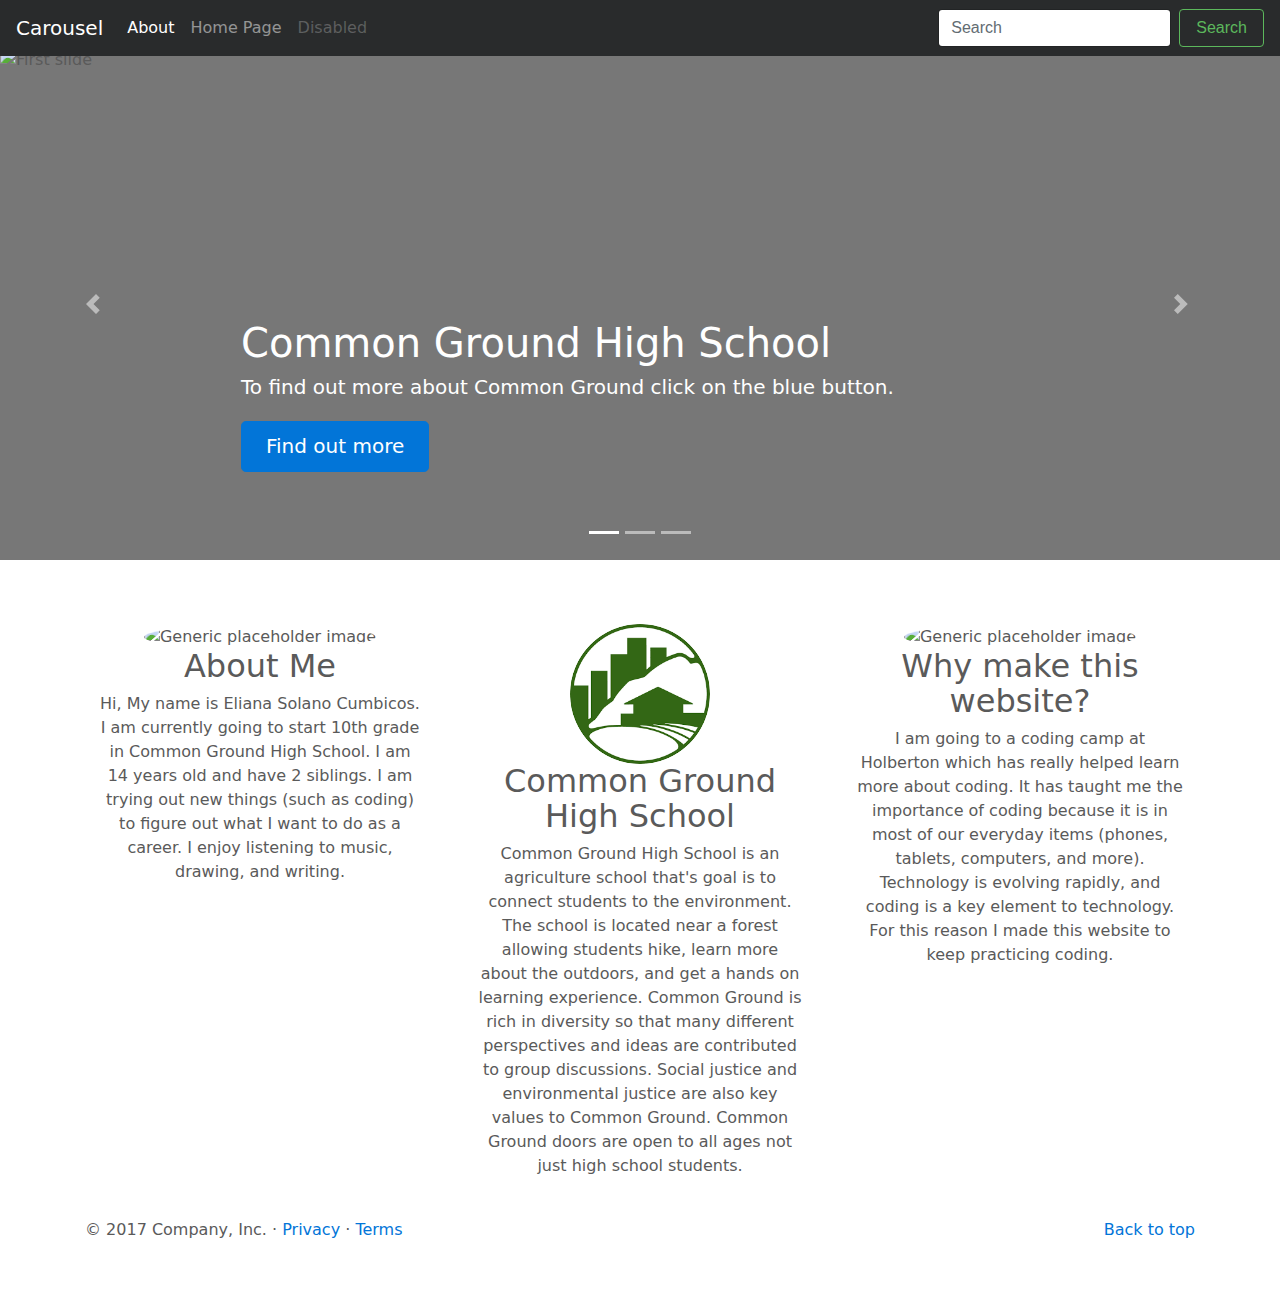
==== final_project/index.html @ 7cb396c7 "Update index.html" ====
<!DOCTYPE html>
<html lang="en">
  <head>
    <meta charset="utf-8">
    <meta name="viewport" content="width=device-width, initial-scale=1, shrink-to-fit=no">
    <meta name="description" content="">
    <meta name="author" content="">
    <link rel="icon" href="../../favicon.ico">

    <title>Carousel Template for Bootstrap</title>

    <!-- Bootstrap core CSS -->
    <link href="bootstrap.min.css" rel="stylesheet">

    <!-- Custom styles for this template -->
    <link href="carousel.css" rel="stylesheet">
  </head>
  <body>

    <nav class="navbar navbar-toggleable-md navbar-inverse fixed-top bg-inverse">
      <button class="navbar-toggler navbar-toggler-right" type="button" data-toggle="collapse" data-target="#navbarCollapse" aria-controls="navbarCollapse" aria-expanded="false" aria-label="Toggle navigation">
        <span class="navbar-toggler-icon"></span>
      </button>
      <a class="navbar-brand" href="#">Carousel</a>
      <div class="collapse navbar-collapse" id="navbarCollapse">
        <ul class="navbar-nav mr-auto">
          <li class="nav-item active">
            <a class="nav-link" href="#">About <span class="sr-only">(current)</span></a>
          </li>
          <li class="nav-item">
            <a class="nav-link" href="file:///Users/summercamp/Documents/holberton-learning_web_programming/final_project/cover.html#">Home Page</a>
          </li>
          <li class="nav-item">
            <a class="nav-link disabled" href="#">Disabled</a>
          </li>
        </ul>
        <form class="form-inline mt-2 mt-md-0">
          <input class="form-control mr-sm-2" type="text" placeholder="Search">
          <button class="btn btn-outline-success my-2 my-sm-0" type="submit">Search</button>
        </form>
      </div>
    </nav>

    <div id="myCarousel" class="carousel slide" data-ride="carousel">
      <ol class="carousel-indicators">
        <li data-target="#myCarousel" data-slide-to="0" class="active"></li>
        <li data-target="#myCarousel" data-slide-to="1"></li>
        <li data-target="#myCarousel" data-slide-to="2"></li>
      </ol>
      <div class="carousel-inner" role="listbox">
        <div class="carousel-item active">
          <img class="first-slide" src="http://www.newfieldconstruction.com/media/1510/exterior-1.jpg" alt="First slide">
          <div class="container">
            <div class="carousel-caption d-none d-md-block text-left">
              <h1>Common Ground High School</h1>
              <p>To find out more about Common Ground click on the blue button.</p>
              <p><a class="btn btn-lg btn-primary" href="http://commongroundct.org" role="button">Find out more </a></p>
            </div>
          </div>
        </div>
        <div class="carousel-item">
          <img class="second-slide" src="https://assets.holbertonschool.com/school_locations/photo_thumbnails/000/000/001/original/school-sf.jpg?1556572714" alt="Second slide">
          <div class="container">
            <div class="carousel-caption d-none d-md-block">
              <h1>Holberton</h1>
              <p>Fun fact Hoberton started out in San Francisco. Continue learning more about Holberton by visting their website, just click the blue button.</p>
              <p><a class="btn btn-lg btn-primary" href="https://www.holbertonschool.com" role="button">Learn more</a></p>
            </div>
          </div>
        </div>
        <div class="carousel-item">
          <img class="third-slide" src="https://thesweetsetup.com/wp-content/uploads/2018/04/Best-Text-Editor-for-Mac-Hero-1.jpg" alt="Third slide">
          <div class="container">
            <div class="carousel-caption d-none d-md-block ">
              <h1>Atom</h1>
              <p>Atom is a free coding app that you can download on any ios device. Click on the blue button to learn more.</p>
              <p><a class="btn btn-lg btn-primary" href="https://atom.io" role="button">Browse Atom</a></p>
            </div>
          </div>
        </div>
      </div>
      <a class="carousel-control-prev" href="#myCarousel" role="button" data-slide="prev">
        <span class="carousel-control-prev-icon" aria-hidden="true"></span>
        <span class="sr-only">Previous</span>
      </a>
      <a class="carousel-control-next" href="#myCarousel" role="button" data-slide="next">
        <span class="carousel-control-next-icon" aria-hidden="true"></span>
        <span class="sr-only">Next</span>
      </a>
    </div>


    <!-- Marketing messaging and featurettes
    ================================================== -->
    <!-- Wrap the rest of the page in another container to center all the content. -->

    <div class="container marketing">

      <!-- Three columns of text below the carousel -->
      <div class="row">
        <div class="col-lg-4">
          <img class="rounded-circle" src="https://www.sccpre.cat/mypng/detail/47-471116_heartbeat-clipart-line-musical-notes-aesthetic-drawing.png" alt="Generic placeholder image" width="140" height="140">
          <h2>About Me</h2>
          <p>Hi, My name is Eliana Solano Cumbicos. I am currently going to start 10th grade in Common Ground High School. I am 14 years old and have 2 siblings. I am trying out new things (such as coding) to figure out what I want to do as a career. I enjoy listening to music, drawing, and writing.</p>

        </div><!-- /.col-lg-4 -->
        <div class="col-lg-4">
          <img class="rounded-circle" src="[data-uri]" alt="Generic placeholder image" width="140" height="140">
          <h2>Common Ground High School</h2>
          <p>Common Ground High School is an agriculture school that's goal is to connect students to the environment. The school is located near a forest allowing students hike, learn more about the outdoors, and get a hands on learning experience. Common Ground is rich in diversity so that many different perspectives and ideas are contributed to group discussions. Social justice and environmental justice are also key values to Common Ground. Common Ground doors are open to all ages not just high school students.</p>

        </div><!-- /.col-lg-4 -->
        <div class="col-lg-4">
          <img class="rounded-circle" src="https://course_report_production.s3.amazonaws.com/rich/rich_files/rich_files/5169/s300/instagram-feed180.jpg" alt="Generic placeholder image" width="140" height="140">
          <h2>Why make this website?</h2>
          <p>I am going to a coding camp at Holberton which has really helped learn more about coding. It has taught me the importance of coding because it is in most of our everyday items (phones, tablets, computers, and more). Technology is evolving rapidly, and coding is a key element to technology. For this reason I made this website to keep practicing coding.</p>
      
        </div><!-- /.col-lg-4 -->
      </div><!-- /.row -->



      <!-- FOOTER -->
      <footer>
        <p class="float-right"><a href="#">Back to top</a></p>
        <p>&copy; 2017 Company, Inc. &middot; <a href="#">Privacy</a> &middot; <a href="#">Terms</a></p>
      </footer>

    </div><!-- /.container -->


    <!-- Bootstrap core JavaScript
    ================================================== -->
    <!-- Placed at the end of the document so the pages load faster -->
    <script src="https://code.jquery.com/jquery-3.1.1.slim.min.js" integrity="sha384-A7FZj7v+d/sdmMqp/nOQwliLvUsJfDHW+k9Omg/a/EheAdgtzNs3hpfag6Ed950n" crossorigin="anonymous"></script>
    <script>window.jQuery || document.write('<script src="../../assets/js/vendor/jquery.min.js"><\/script>')</script>
    <script src="https://cdnjs.cloudflare.com/ajax/libs/tether/1.4.0/js/tether.min.js" integrity="sha384-DztdAPBWPRXSA/3eYEEUWrWCy7G5KFbe8fFjk5JAIxUYHKkDx6Qin1DkWx51bBrb" crossorigin="anonymous"></script>
    <script src="bootstrap.min.js"></script>
    <!-- Just to make our placeholder images work. Don't actually copy the next line! -->
    <script src="../../assets/js/vendor/holder.min.js"></script>
    <!-- IE10 viewport hack for Surface/desktop Windows 8 bug -->
    <script src="../../assets/js/ie10-viewport-bug-workaround.js"></script>
  </body>
</html>
---- final_project/carousel.css ----
/* GLOBAL STYLES
-------------------------------------------------- */
/* Padding below the footer and lighter body text */

body {
  padding-top: 3rem;
  padding-bottom: 3rem;
  color: #5a5a5a;
}


/* CUSTOMIZE THE CAROUSEL
-------------------------------------------------- */

/* Carousel base class */
.carousel {
  margin-bottom: 4rem;
}
/* Since positioning the image, we need to help out the caption */
.carousel-caption {
  z-index: 10;
  bottom: 3rem;
}

/* Declare heights because of positioning of img element */
.carousel-item {
  height: 32rem;
  background-color: #777;
}
.carousel-item > img {
  position: absolute;
  top: 0;
  left: 0;
  min-width: 100%;
  height: 32rem;
}


/* MARKETING CONTENT
-------------------------------------------------- */

/* Center align the text within the three columns below the carousel */
.marketing .col-lg-4 {
  margin-bottom: 1.5rem;
  text-align: center;
}
.marketing h2 {
  font-weight: normal;
}
.marketing .col-lg-4 p {
  margin-right: .75rem;
  margin-left: .75rem;
}


/* Featurettes
------------------------- */

.featurette-divider {
  margin: 5rem 0; /* Space out the Bootstrap <hr> more */
}

/* Thin out the marketing headings */
.featurette-heading {
  font-weight: 300;
  line-height: 1;
  letter-spacing: -.05rem;
}


/* RESPONSIVE CSS
-------------------------------------------------- */

@media (min-width: 40em) {
  /* Bump up size of carousel content */
  .carousel-caption p {
    margin-bottom: 1.25rem;
    font-size: 1.25rem;
    line-height: 1.4;
  }

  .featurette-heading {
    font-size: 50px;
  }
}

@media (min-width: 62em) {
  .featurette-heading {
    margin-top: 7rem;
  }
}
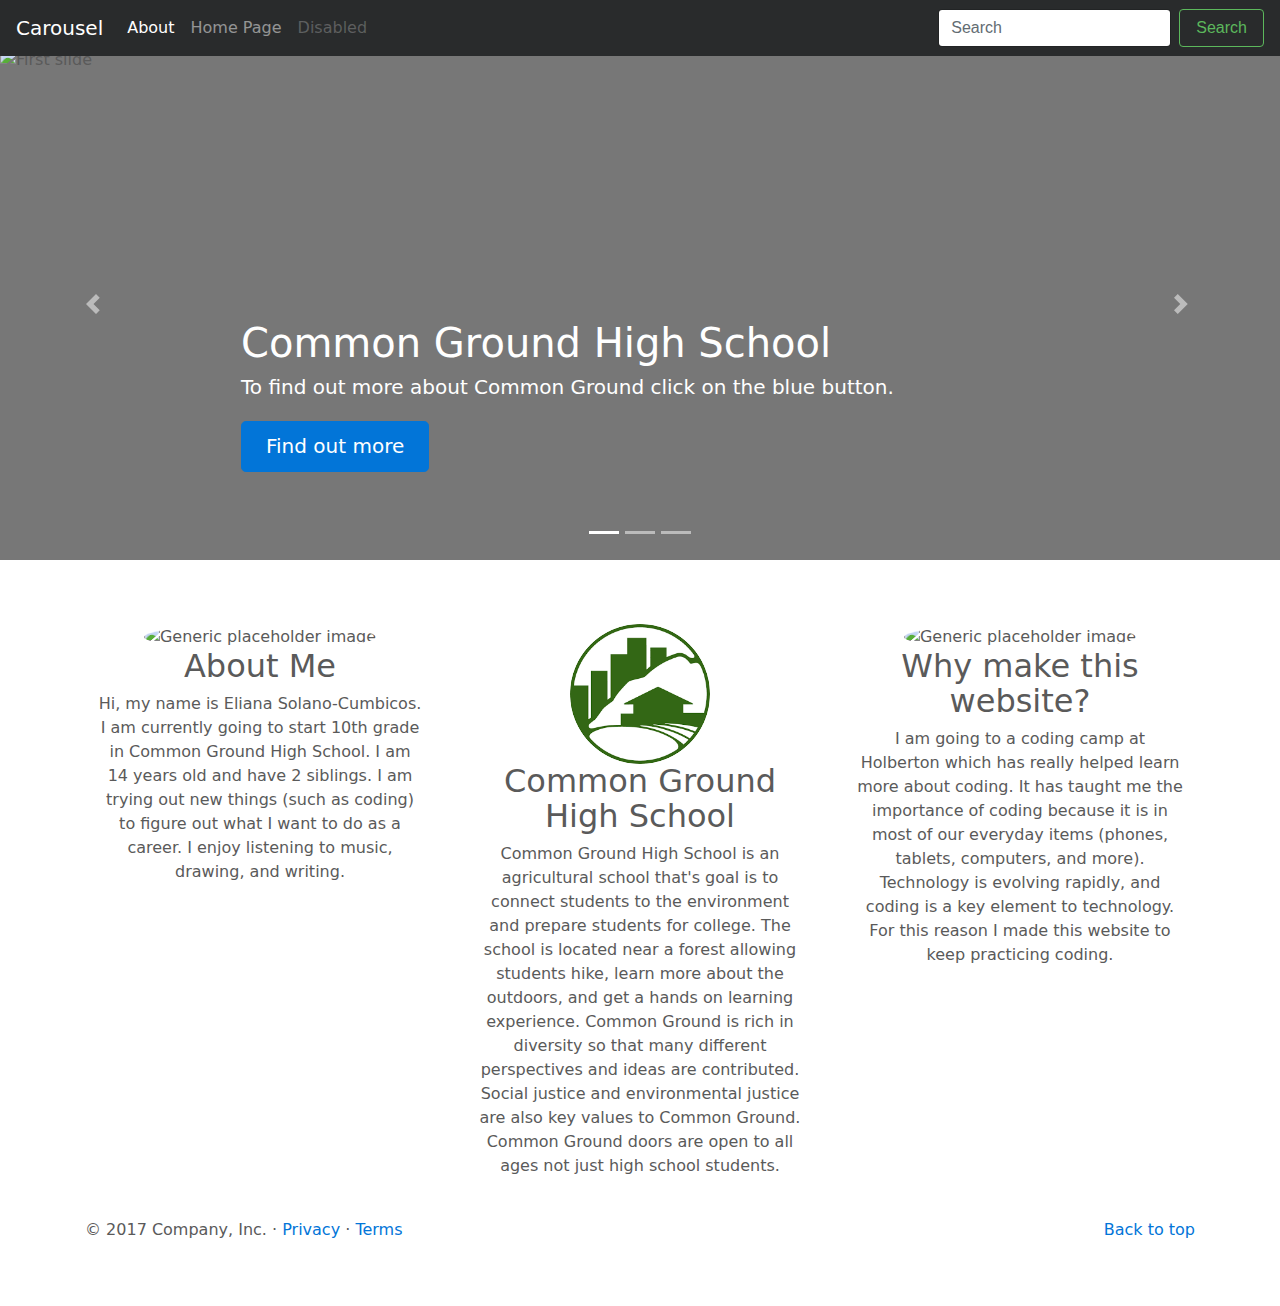
==== commit 3f407e57: "Update index.html" ====
--- a/final_project/index.html
+++ b/final_project/index.html
@@ -101,20 +101,20 @@
         <div class="col-lg-4">
           <img class="rounded-circle" src="https://www.sccpre.cat/mypng/detail/47-471116_heartbeat-clipart-line-musical-notes-aesthetic-drawing.png" alt="Generic placeholder image" width="140" height="140">
           <h2>About Me</h2>
-          <p>Hi, My name is Eliana Solano Cumbicos. I am currently going to start 10th grade in Common Ground High School. I am 14 years old and have 2 siblings. I am trying out new things (such as coding) to figure out what I want to do as a career. I enjoy listening to music, drawing, and writing.</p>
+          <p>Hi, my name is Eliana Solano-Cumbicos. I am currently going to start 10th grade in Common Ground High School. I am 14 years old and have 2 siblings. I am trying out new things (such as coding) to figure out what I want to do as a career. I enjoy listening to music, drawing, and writing.</p>
 
         </div><!-- /.col-lg-4 -->
         <div class="col-lg-4">
           <img class="rounded-circle" src="[data-uri]" alt="Generic placeholder image" width="140" height="140">
           <h2>Common Ground High School</h2>
-          <p>Common Ground High School is an agriculture school that's goal is to connect students to the environment. The school is located near a forest allowing students hike, learn more about the outdoors, and get a hands on learning experience. Common Ground is rich in diversity so that many different perspectives and ideas are contributed to group discussions. Social justice and environmental justice are also key values to Common Ground. Common Ground doors are open to all ages not just high school students.</p>
+          <p>Common Ground High School is an agricultural school that's goal is to connect students to the environment and prepare students for college. The school is located near a forest allowing students hike, learn more about the outdoors, and get a hands on learning experience. Common Ground is rich in diversity so that many different perspectives and ideas are contributed. Social justice and environmental justice are also key values to Common Ground. Common Ground doors are open to all ages not just high school students.</p>
 
         </div><!-- /.col-lg-4 -->
         <div class="col-lg-4">
           <img class="rounded-circle" src="https://course_report_production.s3.amazonaws.com/rich/rich_files/rich_files/5169/s300/instagram-feed180.jpg" alt="Generic placeholder image" width="140" height="140">
           <h2>Why make this website?</h2>
           <p>I am going to a coding camp at Holberton which has really helped learn more about coding. It has taught me the importance of coding because it is in most of our everyday items (phones, tablets, computers, and more). Technology is evolving rapidly, and coding is a key element to technology. For this reason I made this website to keep practicing coding.</p>
-      
+
         </div><!-- /.col-lg-4 -->
       </div><!-- /.row -->
 
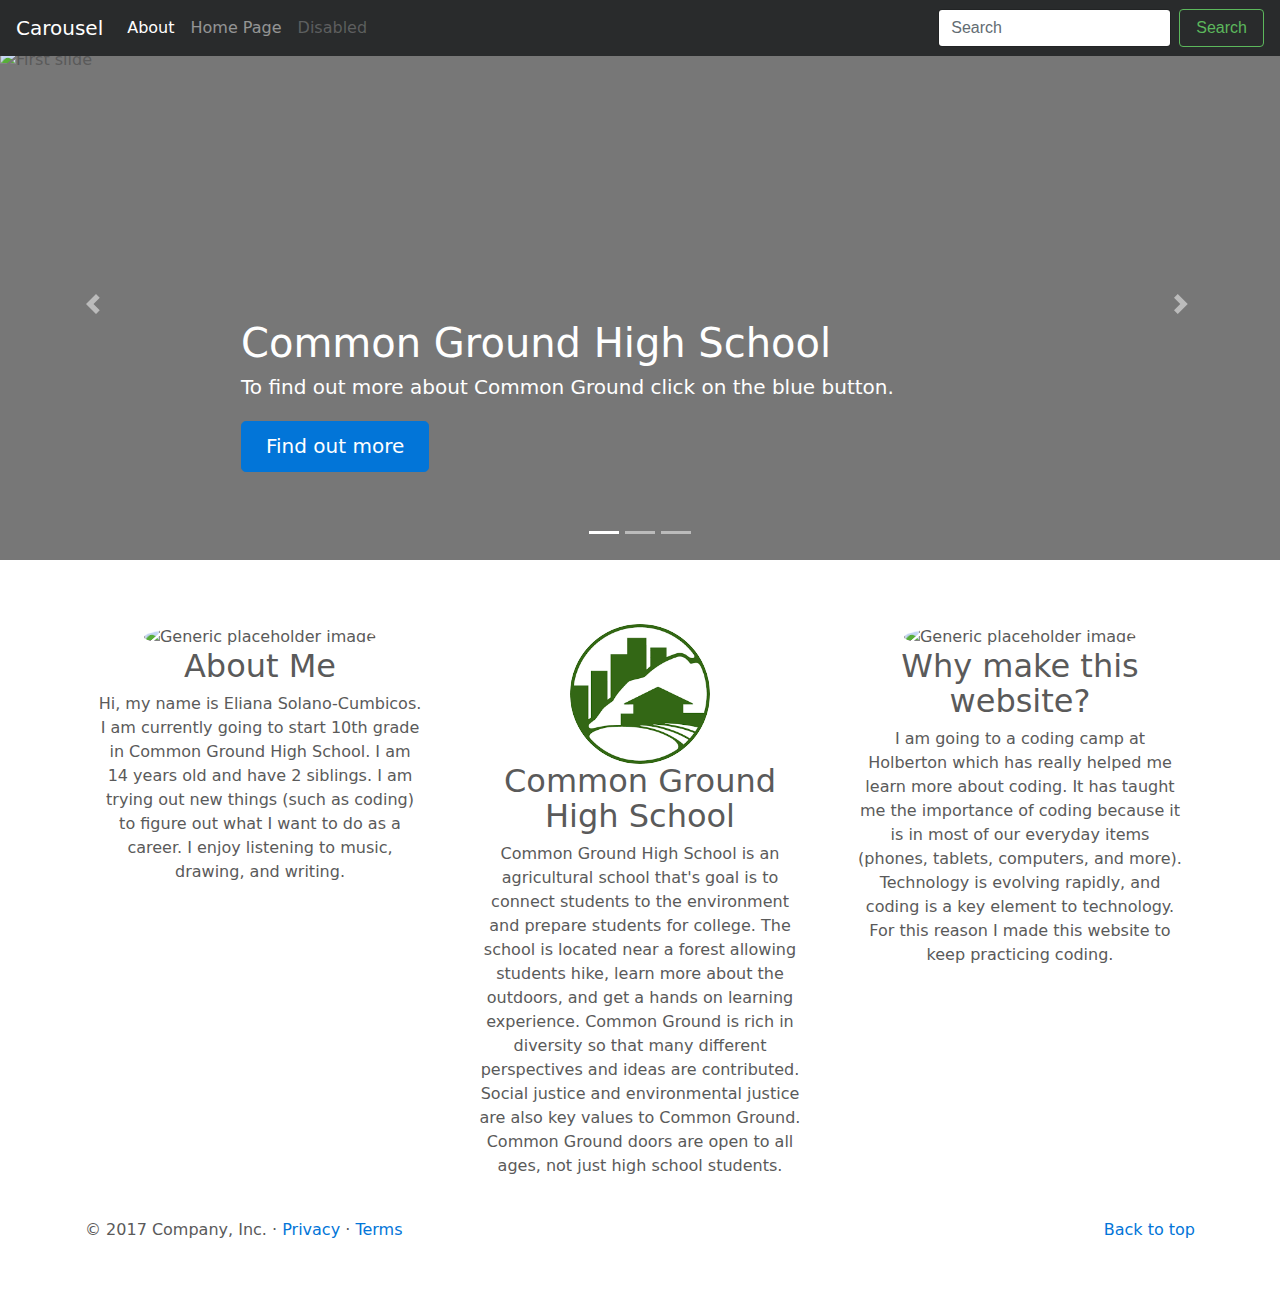
==== commit 5b6fd47b: "Update index.html" ====
--- a/final_project/index.html
+++ b/final_project/index.html
@@ -63,7 +63,7 @@
           <div class="container">
             <div class="carousel-caption d-none d-md-block">
               <h1>Holberton</h1>
-              <p>Fun fact Hoberton started out in San Francisco. Continue learning more about Holberton by visting their website, just click the blue button.</p>
+              <p>Fun fact Hoberton started out in San Francisco. Continue learning more about Holberton by visiting their website, just click the blue button.</p>
               <p><a class="btn btn-lg btn-primary" href="https://www.holbertonschool.com" role="button">Learn more</a></p>
             </div>
           </div>
@@ -107,13 +107,13 @@
         <div class="col-lg-4">
           <img class="rounded-circle" src="[data-uri]" alt="Generic placeholder image" width="140" height="140">
           <h2>Common Ground High School</h2>
-          <p>Common Ground High School is an agricultural school that's goal is to connect students to the environment and prepare students for college. The school is located near a forest allowing students hike, learn more about the outdoors, and get a hands on learning experience. Common Ground is rich in diversity so that many different perspectives and ideas are contributed. Social justice and environmental justice are also key values to Common Ground. Common Ground doors are open to all ages not just high school students.</p>
+          <p>Common Ground High School is an agricultural school that's goal is to connect students to the environment and prepare students for college. The school is located near a forest allowing students hike, learn more about the outdoors, and get a hands on learning experience. Common Ground is rich in diversity so that many different perspectives and ideas are contributed. Social justice and environmental justice are also key values to Common Ground. Common Ground doors are open to all ages, not just high school students.</p>
 
         </div><!-- /.col-lg-4 -->
         <div class="col-lg-4">
           <img class="rounded-circle" src="https://course_report_production.s3.amazonaws.com/rich/rich_files/rich_files/5169/s300/instagram-feed180.jpg" alt="Generic placeholder image" width="140" height="140">
           <h2>Why make this website?</h2>
-          <p>I am going to a coding camp at Holberton which has really helped learn more about coding. It has taught me the importance of coding because it is in most of our everyday items (phones, tablets, computers, and more). Technology is evolving rapidly, and coding is a key element to technology. For this reason I made this website to keep practicing coding.</p>
+          <p>I am going to a coding camp at Holberton which has really helped me learn more about coding. It has taught me the importance of coding because it is in most of our everyday items (phones, tablets, computers, and more). Technology is evolving rapidly, and coding is a key element to technology. For this reason I made this website to keep practicing coding.</p>
 
         </div><!-- /.col-lg-4 -->
       </div><!-- /.row -->
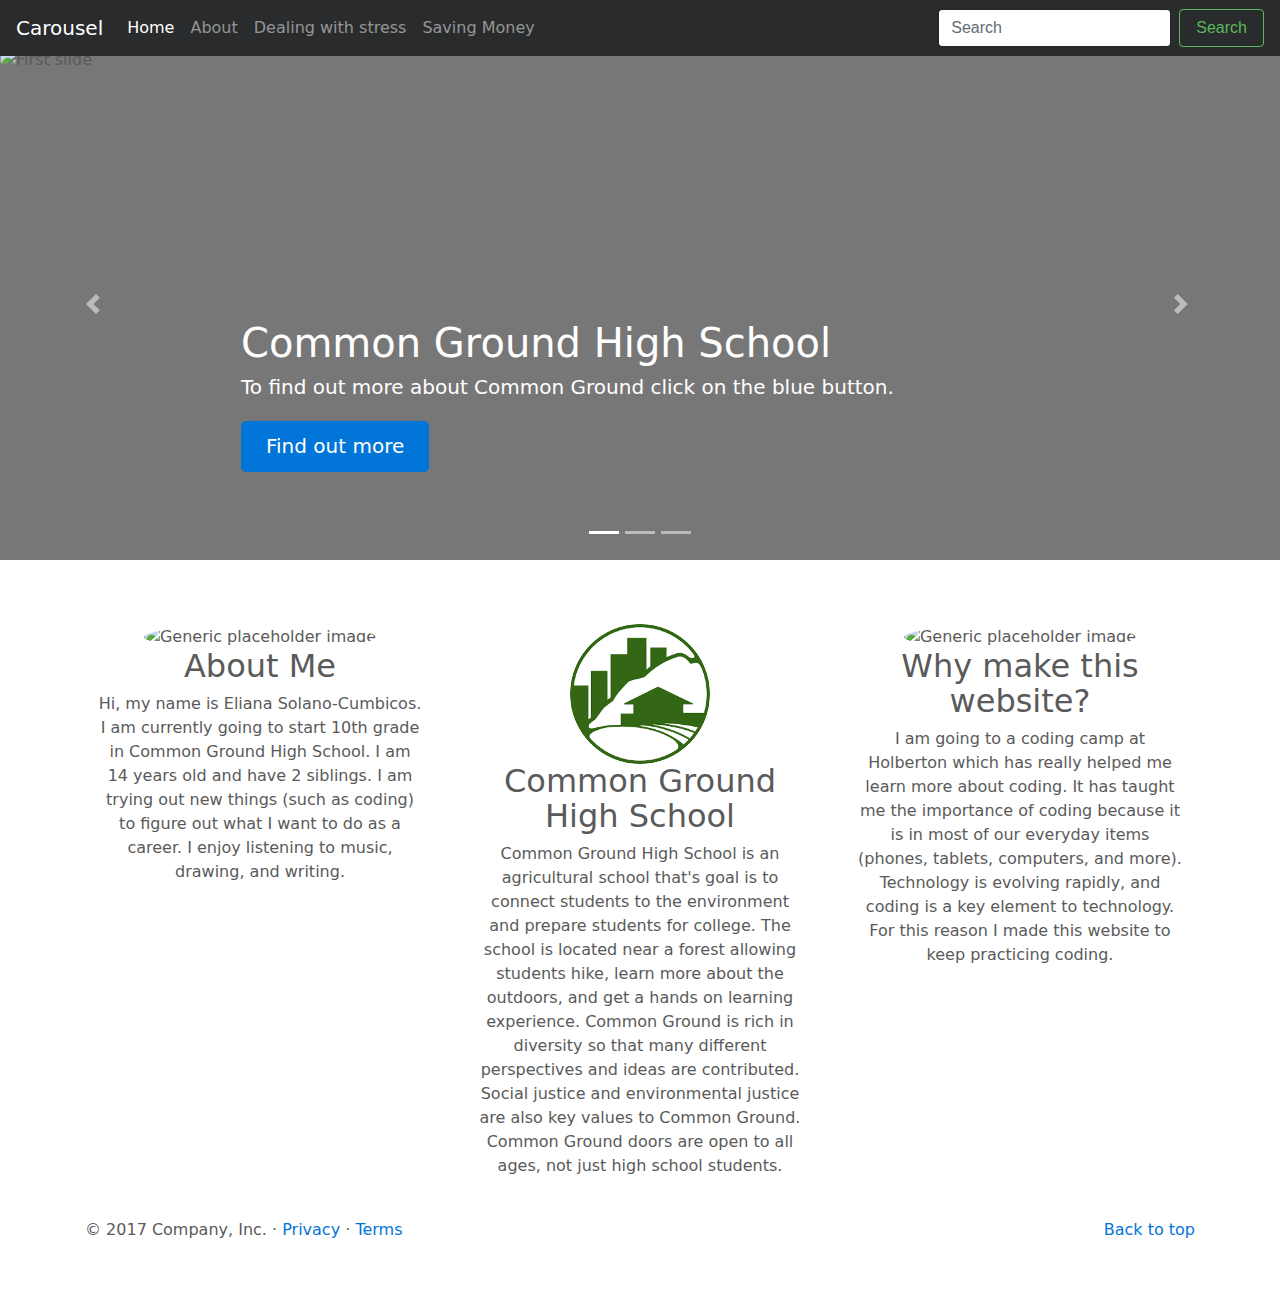
==== commit 4421ca16: "Update index.html" ====
--- a/final_project/index.html
+++ b/final_project/index.html
@@ -25,13 +25,16 @@
       <div class="collapse navbar-collapse" id="navbarCollapse">
         <ul class="navbar-nav mr-auto">
           <li class="nav-item active">
-            <a class="nav-link" href="#">About <span class="sr-only">(current)</span></a>
+            <a class="nav-link" href="#">Home <span class="sr-only">(current)</span></a>
           </li>
           <li class="nav-item">
-            <a class="nav-link" href="file:///Users/summercamp/Documents/holberton-learning_web_programming/final_project/cover.html#">Home Page</a>
+            <a class="nav-link" href="file:///Users/summercamp/Documents/holberton-learning_web_programming/final_project/index.html">About</a>
           </li>
           <li class="nav-item">
-            <a class="nav-link disabled" href="#">Disabled</a>
+            <a class="nav-link " href="file:///Users/summercamp/Documents/holberton-learning_web_programming/final_project/carousel2.html#">Dealing with stress</a>
+          </li>
+          <li class="nav-item">
+            <a class="nav-link " href="file:///Users/summercamp/Documents/holberton-learning_web_programming/final_project/index%202.html#">Saving Money</a>
           </li>
         </ul>
         <form class="form-inline mt-2 mt-md-0">
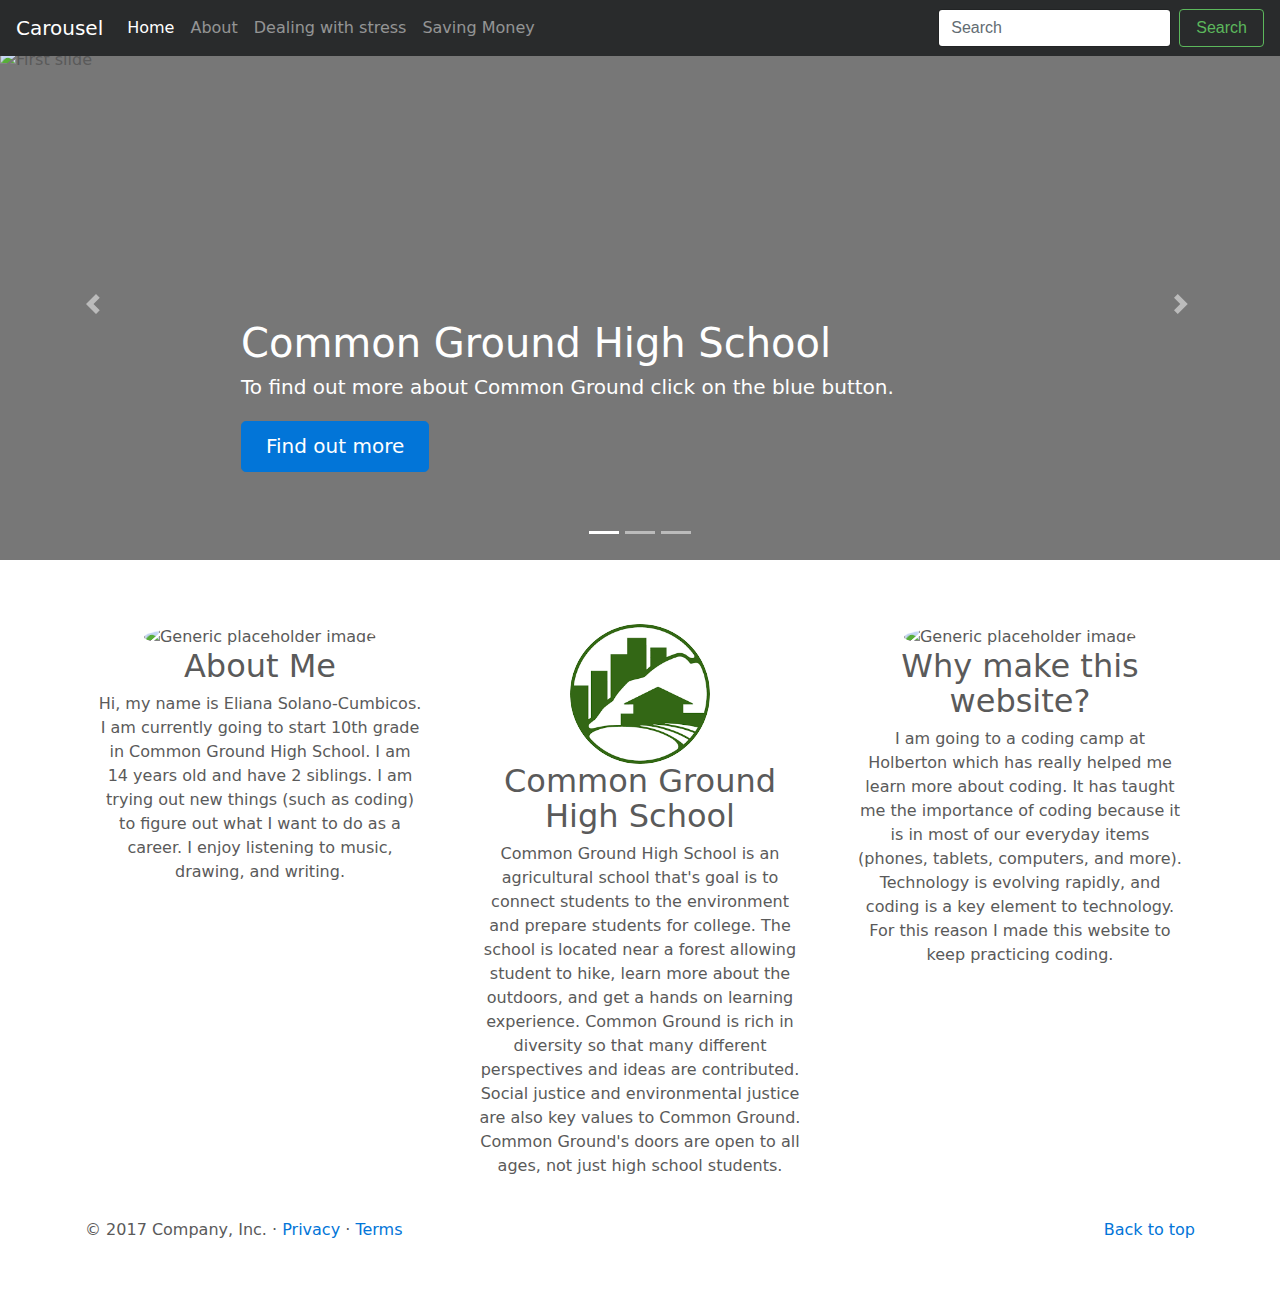
==== commit 63821236: "Update index.html" ====
--- a/final_project/index.html
+++ b/final_project/index.html
@@ -25,7 +25,7 @@
       <div class="collapse navbar-collapse" id="navbarCollapse">
         <ul class="navbar-nav mr-auto">
           <li class="nav-item active">
-            <a class="nav-link" href="#">Home <span class="sr-only">(current)</span></a>
+            <a class="nav-link" href="file:///Users/summercamp/Documents/holberton-learning_web_programming/final_project/cover.html#">Home <span class="sr-only">(current)</span></a>
           </li>
           <li class="nav-item">
             <a class="nav-link" href="file:///Users/summercamp/Documents/holberton-learning_web_programming/final_project/index.html">About</a>
@@ -66,7 +66,7 @@
           <div class="container">
             <div class="carousel-caption d-none d-md-block">
               <h1>Holberton</h1>
-              <p>Fun fact Hoberton started out in San Francisco. Continue learning more about Holberton by visiting their website, just click the blue button.</p>
+              <p>Fun fact Holberton started out in San Francisco. Continue learning more about Holberton by visiting their website, just click the blue button.</p>
               <p><a class="btn btn-lg btn-primary" href="https://www.holbertonschool.com" role="button">Learn more</a></p>
             </div>
           </div>
@@ -110,7 +110,7 @@
         <div class="col-lg-4">
           <img class="rounded-circle" src="[data-uri]" alt="Generic placeholder image" width="140" height="140">
           <h2>Common Ground High School</h2>
-          <p>Common Ground High School is an agricultural school that's goal is to connect students to the environment and prepare students for college. The school is located near a forest allowing students hike, learn more about the outdoors, and get a hands on learning experience. Common Ground is rich in diversity so that many different perspectives and ideas are contributed. Social justice and environmental justice are also key values to Common Ground. Common Ground doors are open to all ages, not just high school students.</p>
+          <p>Common Ground High School is an agricultural school that's goal is to connect students to the environment and prepare students for college. The school is located near a forest allowing student to hike, learn more about the outdoors, and get a hands on learning experience. Common Ground is rich in diversity so that many different perspectives and ideas are contributed. Social justice and environmental justice are also key values to Common Ground. Common Ground's doors are open to all ages, not just high school students.</p>
 
         </div><!-- /.col-lg-4 -->
         <div class="col-lg-4">
